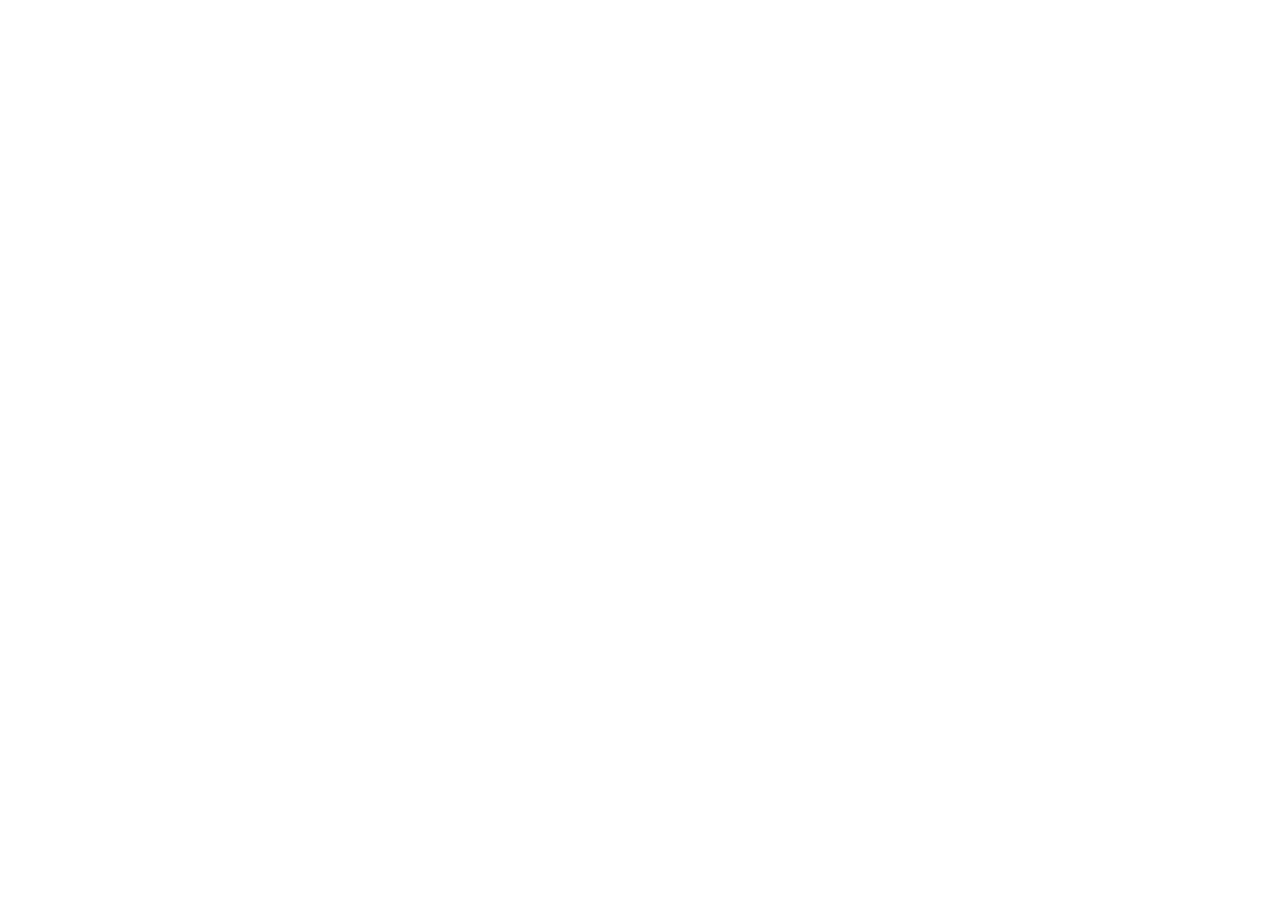
==== admin/index.html @ d82ab0ac "Create index.html" ====
<!DOCTYPE html>
<html>
<head>
  <meta charset="utf-8">
  <meta name="viewport" content="width=device-width, initial-scale=1.0">
  <title>NAIA Admin</title>
</head>
<body>
  <script src="https://unpkg.com/decap-cms@latest/dist/decap-cms.js"></script>
</body>
</html>
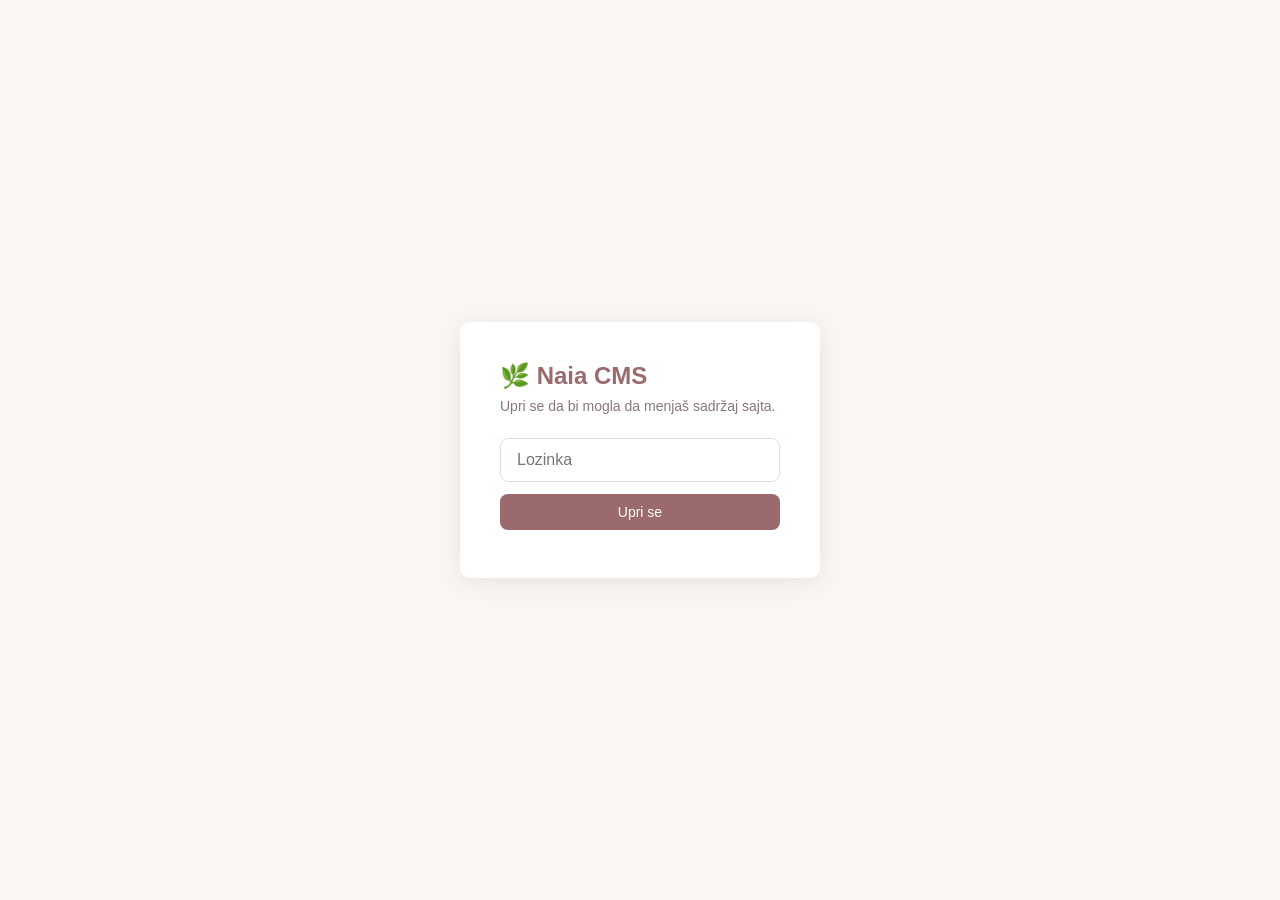
==== commit e2bbd327: "Revamp admin index with new styles and login Updated HTML structure, improved styling, and added log" ====
--- a/admin/index.html
+++ b/admin/index.html
@@ -1,11 +1,179 @@
 <!DOCTYPE html>
-<html>
+<html lang="sr">
 <head>
-  <meta charset="utf-8">
+  <meta charset="UTF-8">
   <meta name="viewport" content="width=device-width, initial-scale=1.0">
-  <title>NAIA Admin</title>
+  <title>Naia CMS</title>
+  <style>
+    * { margin: 0; padding: 0; box-sizing: border-box; }
+    :root { --primary: #9b6a6d; --bg: #faf6f3; --surface: #fff; --text: #4a3838; --text-light: #8a7878; --border: #e8ddd8; --success: #6b9e6b; --danger: #c97070; }
+    body { font-family: -apple-system, BlinkMacSystemFont, 'Segoe UI', Roboto, sans-serif; background: var(--bg); color: var(--text); min-height: 100vh; }
+    #login-screen { display: flex; align-items: center; justify-content: center; min-height: 100vh; }
+    .login-card { background: var(--surface); padding: 40px; border-radius: 10px; box-shadow: 0 4px 24px rgba(0,0,0,0.08); width: 360px; max-width: 90vw; }
+    .login-card h1 { font-size: 24px; margin-bottom: 8px; color: var(--primary); }
+    .login-card p { color: var(--text-light); margin-bottom: 24px; font-size: 14px; }
+    input { width: 100%; padding: 12px 16px; border: 1px solid var(--border); border-radius: 8px; font-size: 16px; outline: none; margin-bottom: 12px; }
+    input:focus { border-color: var(--primary); }
+    .btn { padding: 10px 20px; border: none; border-radius: 8px; font-size: 14px; cursor: pointer; font-weight: 500; }
+    .btn:hover { opacity: 0.88; }
+    .btn-primary { background: var(--primary); color: white; }
+    .btn-secondary { background: var(--surface); color: var(--text); border: 1px solid var(--border); }
+    .btn-danger { background: var(--danger); color: white; }
+    .btn-sm { padding: 6px 14px; font-size: 13px; }
+    .header { background: var(--surface); border-bottom: 1px solid var(--border); padding: 16px 24px; display: flex; align-items: center; justify-content: space-between; }
+    .header h1 { font-size: 20px; color: var(--primary); }
+n    .container { max-width: 800px; margin: 0 auto; padding: 32px 24px; }
+    .page-card { background: var(--surface); border: 1px solid var(--border); border-radius: 10px; padding: 20px 24px; margin-bottom: 12px; display: flex; align-items: center; justify-content: space-between; cursor: pointer; }
+    .page-card:hover { box-shadow: 0 2px 12px rgba(0,0,0,0.06); border-color: var(--primary); }
+    .page-card-name { font-weight: 500; }
+    .page-card-path { font-size: 13px; color: var(--text-light); }
+    .page-badge { font-size: 11px; padding: 3px 10px; border-radius: 20px; }
+    .badge-edited { background: #e8f5e9; color: #2e7d32; }
+    .badge-original { background: #f5f0ed; color: #8a7878; }
+    .editor-header { background: var(--surface); border-bottom: 1px solid var(--border); padding: 12px 24px; display: flex; align-items: center; justify-content: space-between; flex-wrap: wrap; gap: 12px; }
+    .toolbar { background: var(--surface); border-bottom: 1px solid var(--border); padding: 8px 24px; display: flex; gap: 4px; flex-wrap: wrap; }
+    .tool-btn { padding: 6px 12px; border: 1px solid var(--border); border-radius: 6px; background: var(--surface); cursor: pointer; font-size: 14px; }
+    .tool-btn:hover { background: var(--bg); }
+    .editor-frame-wrapper { width: 100%; height: calc(100vh - 160px); overflow: hidden; }
+n    #editor-iframe { width: 100%; height: 100%; border: none; background: white; }
+    .modal-overlay { position: fixed; top: 0; left: 0; right: 0; bottom: 0; background: rgba(0,0,0,0.5); display: none; align-items: center; justify-content: center; z-index: 999; }
+    .modal-overlay.show { display: flex; }
+    .modal { background: var(--surface); border-radius: 10px; padding: 24px; width: 600px; max-width: 90vw; max-height: 80vh; overflow-y: auto; }
+    .image-grid { display: grid; grid-template-columns: repeat(auto-fill, minmax(120px, 1fr)); gap: 12px; margin: 16px 0; }
+    .image-thumb { position: relative; cursor: pointer; border: 2px solid transparent; border-radius: 8px; overflow: hidden; aspect-ratio: 1; }
+    .image-thumb:hover { border-color: var(--primary); }
+    .image-thumb img { width: 100%; height: 100%; object-fit: cover; }
+    .image-thumb .delete-btn { position: absolute; top: 4px; right: 4px; background: rgba(201,112,112,0.9); color: white; border: none; border-radius: 50%; width: 24px; height: 24px; cursor: pointer; font-size: 14px; }
+    .upload-area { border: 2px dashed var(--border); border-radius: 8px; padding: 20px; text-align: center; cursor: pointer; margin-bottom: 16px; }
+n    .upload-area input { display: none; }
+    .toast { position: fixed; bottom: 24px; left: 50%; transform: translateX(-50%); background: var(--text); color: white; padding: 12px 24px; border-radius: 8px; font-size: 14px; z-index: 1000; opacity: 0; transition: opacity 0.3s; pointer-events: none; }
+    .toast.show { opacity: 1; }
+    .toast.error { background: var(--danger); }
+    .toast.success { background: var(--success); }
+    .error-msg { color: var(--danger); font-size: 14px; margin-top: 8px; }
+    .loading { text-align: center; padding: 40px; color: var(--text-light); }
+    .spinner { display: inline-block; width: 20px; height: 20px; border: 2px solid var(--border); border-top-color: var(--primary); border-radius: 50%; animation: spin 0.8s linear infinite; }
+    @keyframes spin { to { transform: rotate(360deg); } }
+  </style>
 </head>
 <body>
-  <script src="https://unpkg.com/decap-cms@latest/dist/decap-cms.js"></script>
-</body>
-</html>
+
+<div id="login-screen">
+  <div class="login-card">
+    <h1>🌿 Naia CMS</h1>
+    <p>Upri se da bi mogla da menjaš sadržaj sajta.</p>
+    <input type="password" id="password-input" placeholder="Lozinka" autocomplete="current-password">
+    <button class="btn btn-primary" style="width:100%" onclick="doLogin()">Upri se</button>
+    <div class="error-msg" id="login-error"></div>
+  </div>
+</div>
+
+<div id="app" style="display:none">
+  <div id="list-view">
+    <div class="header">
+      <h1>🌿 Naia CMS</h1>
+      <div>
+n        <a href="/" target="_blank" class="btn btn-secondary btn-sm">Otvori sajt ↗</a>
+        <button class="btn btn-secondary btn-sm" onclick="doLogout()">Odjava</button>
+      </div>
+    </div>
+    <div class="container">
+n      <div style="font-size:18px;margin-bottom:20px">Izaberi stranicu za uređivanje:</div>
+      <div id="page-list"></div>
+    </div>
+  </div>
+
+  <div id="editor-view">
+    <div class="editor-header">
+      <div id="editor-page-name">—</div>
+      <div>
+        <button class="btn btn-secondary btn-sm" onclick="showImageModal()">📷 Slika</button>
+        <button class="btn btn-danger btn-sm" onclick="resetPage()">↺ Vrati na original</button>
+        <button class="btn btn-secondary btn-sm" onclick="backToList()">← Nazad</button>
+        <button class="btn btn-primary btn-sm" onclick="savePage()" id="save-btn">Sačuvaj ✓</button>
+      </div>
+    </div>
+    <div class="toolbar">
+      <button class="tool-btn" onclick="execCmd('bold')"><b>B</b></button>
+      <button class="tool-btn" onclick="execCmd('italic')"><i>I</i></button>
+      <button class="tool-btn" onclick="execCmd('underline')"><u>U</u></button>
+      <button class="tool-btn" onclick="execCmd('formatBlock','H1')">H1</button>
+      <button class="tool-btn" onclick="execCmd('formatBlock','H2')">H2</button>
+      <button class="tool-btn" onclick="execCmd('formatBlock','H3')">H3</button>
+n      <button class="tool-btn" onclick="execCmd('formatBlock','P')">P</button>
+      <button class="tool-btn" onclick="insertLink()">🔗 Link</button>
+      <button class="tool-btn" onclick="showImageModal()">📷 Slika</button>
+      <button class="tool-btn" onclick="execCmd('insertUnorderedList')">• Lista</button>
+      <button class="tool-btn" onclick="execCmd('insertOrderedList')">1. Lista</button>
+      <button class="tool-btn" onclick="execCmd('justifyLeft')">⬅</button>
+      <button class="tool-btn" onclick="execCmd('justifyCenter')">⬌</button>
+      <button class="tool-btn" onclick="execCmd('justifyRight')">➡</button>
+      <button class="tool-btn" onclick="execCmd('undo')">↶</button>
+      <button class="tool-btn" onclick="execCmd('redo')">↷</button>
+    </div>
+    <div class="editor-frame-wrapper">
+n      <iframe id="editor-iframe"></iframe>
+n    </div>
+n  </div>
+</div>
+
+<div class="modal-overlay" id="image-modal">
+  <div class="modal">
+    <h2>📷 Slike</h2>
+    <div class="upload-area" onclick="document.getElementById('upload-input').click()">
+      <p style="color:var(--text-light);font-size:14px">📁 Klikni da učitaš novu sliku</p>
+n      <input type="file" id="upload-input" accept="image/*" onchange="uploadImage(event)">
+n    </div>
+n    <div id="image-grid" class="image-grid"></div>
+n    <div style="text-align:right;margin-top:16px">
+n      <button class="btn btn-secondary btn-sm" onclick="closeImageModal()">Zatvori</button>
+n    </div>
+n  </div>
+n</div>
+
+<div class="toast" id="toast"></div>
+
+<script>
+  let currentPage = null, currentPageName = null;
+n  const PAGES = [
+n    { path: '/', name: 'Početna' },
+n    { path: '/o-nama/', name: 'O nama' },
+n    { path: '/program/', name: 'Program' },
+n    { path: '/contact/', name: 'Kontakt' },
+n    { path: '/ritualni-vodic-28-dana-povratka-sebi/', name: 'Ritualni vodič' },
+n  ];
+
+  document.addEventListener('DOMContentLoaded', checkAuth);
+  document.getElementById('password-input').addEventListener('keydown', e => { if (e.key === 'Enter') doLogin(); });
+
+  async function checkAuth() {
+n    try {
+n      const res = await fetch('/api/verify', { credentials: 'include' });
+n      const data = await res.json();
+n      if (data.authed) showApp();
+n    } catch {}
+n  }
+
+  async function doLogin() {
+n    const password = document.getElementById('password-input').value;
+n    const errorEl = document.getElementById('login-error');
+n    errorEl.textContent = '';
+n    try {
+n      const res = await fetch('/api/login', {
+n        method: 'POST',\n        headers: { 'Content-Type': 'application/json' },\n        credentials: 'include',\n        body: JSON.stringify({ password }),\n      });
+n      const data = await res.json();\n      if (res.ok) showApp(); else errorEl.textContent = data.error || 'Greška';\n    } catch { errorEl.textContent = 'Greška pri povezivanju'; }\n  }
+
+  function doLogout() {
+n    document.cookie = 'naia_auth=; Path=/; Max-Age=0';\n    location.reload();\n  }
+
+  function showApp() {
+n    document.getElementById('login-screen').style.display = 'none';\n    document.getElementById('app').style.display = 'block';\n    loadPageList();\n  }
+
+  async function loadPageList() {
+n    const listEl = document.getElementById('page-list');\n    listEl.innerHTML = '<div class=\"loading\"><div class=\"spinner\"></div></div>';\n    try {\n      const res = await fetch('/api/pages', { credentials: 'include' });\n      const data = await res.json();\n      listEl.innerHTML = data.pages.map(p => `\n        <div class=\"page-card\" onclick=\"openEditor('${p.path}', '${p.name}')\">\n          <div>\n            <div class=\"page-card-name\">${p.name}</div>\n            <div class=\"page-card-path\">${p.path}</div>\n          </div>\n          <div class=\"page-badge ${p.edited ? 'badge-edited' : 'badge-original'}\">${p.edited ? '✓ Izmenjeno' : 'Original'}</div>\n        </div>\n      `).join('');\n    } catch { listEl.innerHTML = '<div class=\"error-msg\">Greška pri učitavanju stranica.</div>'; }\n  }
+
+  async function openEditor(path, name) {
+n    currentPage = path; currentPageName = name;\n    document.getElementById('list-view').style.display = 'none';\n    document.getElementById('editor-view').style.display = 'block';\n    document.getElementById('editor-page-name').textContent = name;\n    const iframe = document.getElementById('editor-iframe');\n    iframe.src = path;\n    iframe.onload = () => {\n      try {\n        const doc = iframe.contentDocument;\n        doc.body.contentEditable = 'true';\n        doc.body.style.outline = 'none';\n        doc.addEventListener('click', e => { const a = e.target.closest('a'); if (a) e.preventDefault(); });\n        doc.addEventListener('submit', e => e.preventDefault());\n      } catch (e) { console.error(e); }\n    };\n  }
+
+  function backToList() {
+n    document.getElementById('editor-view').style.display = 'none';\n    document.getElementById('list-view').style.display = 'block';\n
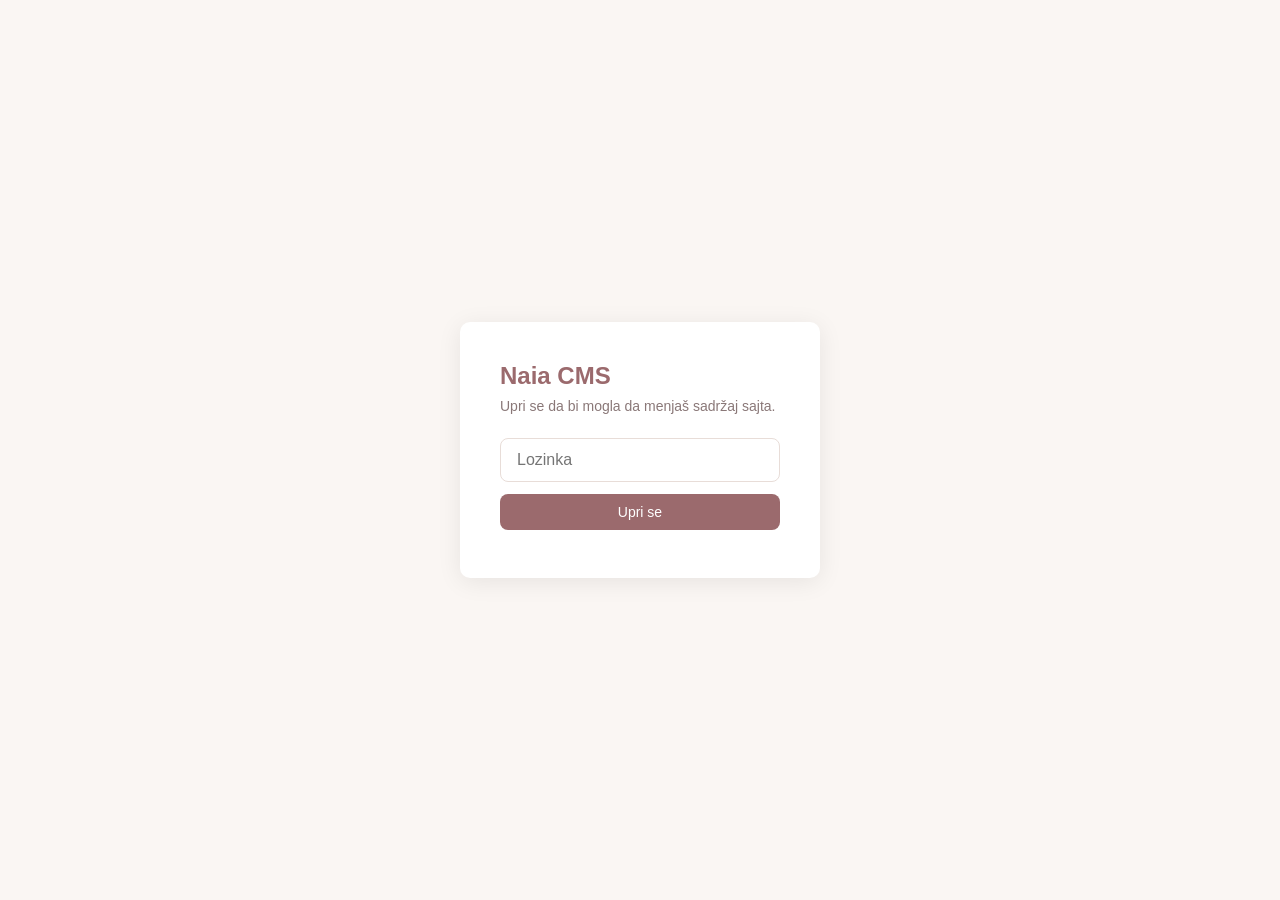
==== commit 0b549b49: "Refactor styles and update HTML structure Refactor CSS styles for consistency and readability. Updat" ====
--- a/admin/index.html
+++ b/admin/index.html
@@ -6,53 +6,215 @@
   <title>Naia CMS</title>
   <style>
     * { margin: 0; padding: 0; box-sizing: border-box; }
-    :root { --primary: #9b6a6d; --bg: #faf6f3; --surface: #fff; --text: #4a3838; --text-light: #8a7878; --border: #e8ddd8; --success: #6b9e6b; --danger: #c97070; }
-    body { font-family: -apple-system, BlinkMacSystemFont, 'Segoe UI', Roboto, sans-serif; background: var(--bg); color: var(--text); min-height: 100vh; }
-    #login-screen { display: flex; align-items: center; justify-content: center; min-height: 100vh; }
-    .login-card { background: var(--surface); padding: 40px; border-radius: 10px; box-shadow: 0 4px 24px rgba(0,0,0,0.08); width: 360px; max-width: 90vw; }
-    .login-card h1 { font-size: 24px; margin-bottom: 8px; color: var(--primary); }
-    .login-card p { color: var(--text-light); margin-bottom: 24px; font-size: 14px; }
-    input { width: 100%; padding: 12px 16px; border: 1px solid var(--border); border-radius: 8px; font-size: 16px; outline: none; margin-bottom: 12px; }
+    :root {
+      --primary: #9b6a6d;
+      --bg: #faf6f3;
+      --surface: #ffffff;
+      --text: #4a3838;
+      --text-light: #8a7878;
+      --border: #e8ddd8;
+      --success: #6b9e6b;
+      --danger: #c97070;
+    }
+    body {
+      font-family: -apple-system, BlinkMacSystemFont, 'Segoe UI', Roboto, sans-serif;
+      background: var(--bg);
+      color: var(--text);
+      min-height: 100vh;
+    }
+    #login-screen {
+      display: flex;
+      align-items: center;
+      justify-content: center;
+      min-height: 100vh;
+    }
+    .login-card {
+      background: var(--surface);
+      padding: 40px;
+      border-radius: 10px;
+      box-shadow: 0 4px 24px rgba(0,0,0,0.08);
+      width: 360px;
+      max-width: 90vw;
+    }
+    .login-card h1 {
+      font-size: 24px;
+      margin-bottom: 8px;
+      color: var(--primary);
+    }
+    .login-card p {
+      color: var(--text-light);
+      margin-bottom: 24px;
+      font-size: 14px;
+    }
+    input {
+      width: 100%;
+      padding: 12px 16px;
+      border: 1px solid var(--border);
+      border-radius: 8px;
+      font-size: 16px;
+      outline: none;
+      margin-bottom: 12px;
+    }
     input:focus { border-color: var(--primary); }
-    .btn { padding: 10px 20px; border: none; border-radius: 8px; font-size: 14px; cursor: pointer; font-weight: 500; }
+    .btn {
+      padding: 10px 20px;
+      border: none;
+      border-radius: 8px;
+      font-size: 14px;
+      cursor: pointer;
+      font-weight: 500;
+    }
     .btn:hover { opacity: 0.88; }
     .btn-primary { background: var(--primary); color: white; }
     .btn-secondary { background: var(--surface); color: var(--text); border: 1px solid var(--border); }
     .btn-danger { background: var(--danger); color: white; }
     .btn-sm { padding: 6px 14px; font-size: 13px; }
-    .header { background: var(--surface); border-bottom: 1px solid var(--border); padding: 16px 24px; display: flex; align-items: center; justify-content: space-between; }
+    .header {
+      background: var(--surface);
+      border-bottom: 1px solid var(--border);
+      padding: 16px 24px;
+      display: flex;
+      align-items: center;
+      justify-content: space-between;
+    }
     .header h1 { font-size: 20px; color: var(--primary); }
-n    .container { max-width: 800px; margin: 0 auto; padding: 32px 24px; }
-    .page-card { background: var(--surface); border: 1px solid var(--border); border-radius: 10px; padding: 20px 24px; margin-bottom: 12px; display: flex; align-items: center; justify-content: space-between; cursor: pointer; }
-    .page-card:hover { box-shadow: 0 2px 12px rgba(0,0,0,0.06); border-color: var(--primary); }
+    .container { max-width: 800px; margin: 0 auto; padding: 32px 24px; }
+    .page-card {
+      background: var(--surface);
+      border: 1px solid var(--border);
+      border-radius: 10px;
+      padding: 20px 24px;
+      margin-bottom: 12px;
+      display: flex;
+      align-items: center;
+      justify-content: space-between;
+      cursor: pointer;
+    }
+    .page-card:hover {
+      box-shadow: 0 2px 12px rgba(0,0,0,0.06);
+      border-color: var(--primary);
+    }
     .page-card-name { font-weight: 500; }
     .page-card-path { font-size: 13px; color: var(--text-light); }
     .page-badge { font-size: 11px; padding: 3px 10px; border-radius: 20px; }
     .badge-edited { background: #e8f5e9; color: #2e7d32; }
     .badge-original { background: #f5f0ed; color: #8a7878; }
-    .editor-header { background: var(--surface); border-bottom: 1px solid var(--border); padding: 12px 24px; display: flex; align-items: center; justify-content: space-between; flex-wrap: wrap; gap: 12px; }
-    .toolbar { background: var(--surface); border-bottom: 1px solid var(--border); padding: 8px 24px; display: flex; gap: 4px; flex-wrap: wrap; }
-    .tool-btn { padding: 6px 12px; border: 1px solid var(--border); border-radius: 6px; background: var(--surface); cursor: pointer; font-size: 14px; }
+    .editor-header {
+      background: var(--surface);
+      border-bottom: 1px solid var(--border);
+      padding: 12px 24px;
+      display: flex;
+      align-items: center;
+      justify-content: space-between;
+      flex-wrap: wrap;
+      gap: 12px;
+    }
+    .toolbar {
+      background: var(--surface);
+      border-bottom: 1px solid var(--border);
+      padding: 8px 24px;
+      display: flex;
+      gap: 4px;
+      flex-wrap: wrap;
+    }
+    .tool-btn {
+      padding: 6px 12px;
+      border: 1px solid var(--border);
+      border-radius: 6px;
+      background: var(--surface);
+      cursor: pointer;
+      font-size: 14px;
+    }
     .tool-btn:hover { background: var(--bg); }
-    .editor-frame-wrapper { width: 100%; height: calc(100vh - 160px); overflow: hidden; }
-n    #editor-iframe { width: 100%; height: 100%; border: none; background: white; }
-    .modal-overlay { position: fixed; top: 0; left: 0; right: 0; bottom: 0; background: rgba(0,0,0,0.5); display: none; align-items: center; justify-content: center; z-index: 999; }
+    .editor-frame-wrapper {
+      width: 100%;
+      height: calc(100vh - 160px);
+      overflow: hidden;
+    }
+    #editor-iframe { width: 100%; height: 100%; border: none; background: white; }
+    .modal-overlay {
+      position: fixed;
+      top: 0; left: 0; right: 0; bottom: 0;
+      background: rgba(0,0,0,0.5);
+      display: none;
+      align-items: center;
+      justify-content: center;
+      z-index: 999;
+    }
     .modal-overlay.show { display: flex; }
-    .modal { background: var(--surface); border-radius: 10px; padding: 24px; width: 600px; max-width: 90vw; max-height: 80vh; overflow-y: auto; }
-    .image-grid { display: grid; grid-template-columns: repeat(auto-fill, minmax(120px, 1fr)); gap: 12px; margin: 16px 0; }
-    .image-thumb { position: relative; cursor: pointer; border: 2px solid transparent; border-radius: 8px; overflow: hidden; aspect-ratio: 1; }
+    .modal {
+      background: var(--surface);
+      border-radius: 10px;
+      padding: 24px;
+      width: 600px;
+      max-width: 90vw;
+      max-height: 80vh;
+      overflow-y: auto;
+    }
+    .image-grid {
+      display: grid;
+      grid-template-columns: repeat(auto-fill, minmax(120px, 1fr));
+      gap: 12px;
+      margin: 16px 0;
+    }
+    .image-thumb {
+      position: relative;
+      cursor: pointer;
+      border: 2px solid transparent;
+      border-radius: 8px;
+      overflow: hidden;
+      aspect-ratio: 1;
+    }
     .image-thumb:hover { border-color: var(--primary); }
     .image-thumb img { width: 100%; height: 100%; object-fit: cover; }
-    .image-thumb .delete-btn { position: absolute; top: 4px; right: 4px; background: rgba(201,112,112,0.9); color: white; border: none; border-radius: 50%; width: 24px; height: 24px; cursor: pointer; font-size: 14px; }
-    .upload-area { border: 2px dashed var(--border); border-radius: 8px; padding: 20px; text-align: center; cursor: pointer; margin-bottom: 16px; }
-n    .upload-area input { display: none; }
-    .toast { position: fixed; bottom: 24px; left: 50%; transform: translateX(-50%); background: var(--text); color: white; padding: 12px 24px; border-radius: 8px; font-size: 14px; z-index: 1000; opacity: 0; transition: opacity 0.3s; pointer-events: none; }
+    .image-thumb .delete-btn {
+      position: absolute;
+      top: 4px; right: 4px;
+      background: rgba(201,112,112,0.9);
+      color: white;
+      border: none;
+      border-radius: 50%;
+      width: 24px; height: 24px;
+      cursor: pointer;
+      font-size: 14px;
+    }
+    .upload-area {
+      border: 2px dashed var(--border);
+      border-radius: 8px;
+      padding: 20px;
+      text-align: center;
+      cursor: pointer;
+      margin-bottom: 16px;
+    }
+    .upload-area input { display: none; }
+    .toast {
+      position: fixed;
+      bottom: 24px;
+      left: 50%;
+      transform: translateX(-50%);
+      background: var(--text);
+      color: white;
+      padding: 12px 24px;
+      border-radius: 8px;
+      font-size: 14px;
+      z-index: 1000;
+      opacity: 0;
+      transition: opacity 0.3s;
+      pointer-events: none;
+    }
     .toast.show { opacity: 1; }
     .toast.error { background: var(--danger); }
     .toast.success { background: var(--success); }
     .error-msg { color: var(--danger); font-size: 14px; margin-top: 8px; }
     .loading { text-align: center; padding: 40px; color: var(--text-light); }
-    .spinner { display: inline-block; width: 20px; height: 20px; border: 2px solid var(--border); border-top-color: var(--primary); border-radius: 50%; animation: spin 0.8s linear infinite; }
+    .spinner {
+      display: inline-block;
+      width: 20px; height: 20px;
+      border: 2px solid var(--border);
+      border-top-color: var(--primary);
+      border-radius: 50%;
+      animation: spin 0.8s linear infinite;
+    }
     @keyframes spin { to { transform: rotate(360deg); } }
   </style>
 </head>
@@ -60,7 +222,7 @@
 
 <div id="login-screen">
   <div class="login-card">
-    <h1>🌿 Naia CMS</h1>
+    <h1>Naia CMS</h1>
     <p>Upri se da bi mogla da menjaš sadržaj sajta.</p>
     <input type="password" id="password-input" placeholder="Lozinka" autocomplete="current-password">
     <button class="btn btn-primary" style="width:100%" onclick="doLogin()">Upri se</button>
@@ -71,26 +233,26 @@
 <div id="app" style="display:none">
   <div id="list-view">
     <div class="header">
-      <h1>🌿 Naia CMS</h1>
+      <h1>Naia CMS</h1>
       <div>
-n        <a href="/" target="_blank" class="btn btn-secondary btn-sm">Otvori sajt ↗</a>
+        <a href="/" target="_blank" class="btn btn-secondary btn-sm">Otvori sajt</a>
         <button class="btn btn-secondary btn-sm" onclick="doLogout()">Odjava</button>
       </div>
     </div>
     <div class="container">
-n      <div style="font-size:18px;margin-bottom:20px">Izaberi stranicu za uređivanje:</div>
+      <div style="font-size:18px;margin-bottom:20px">Izaberi stranicu za uređivanje:</div>
       <div id="page-list"></div>
     </div>
   </div>
 
-  <div id="editor-view">
+  <div id="editor-view" style="display:none">
     <div class="editor-header">
-      <div id="editor-page-name">—</div>
+      <div id="editor-page-name">-</div>
       <div>
-        <button class="btn btn-secondary btn-sm" onclick="showImageModal()">📷 Slika</button>
-        <button class="btn btn-danger btn-sm" onclick="resetPage()">↺ Vrati na original</button>
-        <button class="btn btn-secondary btn-sm" onclick="backToList()">← Nazad</button>
-        <button class="btn btn-primary btn-sm" onclick="savePage()" id="save-btn">Sačuvaj ✓</button>
+        <button class="btn btn-secondary btn-sm" onclick="showImageModal()">Slika</button>
+        <button class="btn btn-danger btn-sm" onclick="resetPage()">Vrati na original</button>
+        <button class="btn btn-secondary btn-sm" onclick="backToList()">Nazad</button>
+        <button class="btn btn-primary btn-sm" onclick="savePage()" id="save-btn">Sacuvaj</button>
       </div>
     </div>
     <div class="toolbar">
@@ -100,80 +262,196 @@
       <button class="tool-btn" onclick="execCmd('formatBlock','H1')">H1</button>
       <button class="tool-btn" onclick="execCmd('formatBlock','H2')">H2</button>
       <button class="tool-btn" onclick="execCmd('formatBlock','H3')">H3</button>
-n      <button class="tool-btn" onclick="execCmd('formatBlock','P')">P</button>
-      <button class="tool-btn" onclick="insertLink()">🔗 Link</button>
-      <button class="tool-btn" onclick="showImageModal()">📷 Slika</button>
-      <button class="tool-btn" onclick="execCmd('insertUnorderedList')">• Lista</button>
+      <button class="tool-btn" onclick="execCmd('formatBlock','P')">P</button>
+      <button class="tool-btn" onclick="insertLink()">Link</button>
+      <button class="tool-btn" onclick="showImageModal()">Slika</button>
+      <button class="tool-btn" onclick="execCmd('insertUnorderedList')">Lista</button>
       <button class="tool-btn" onclick="execCmd('insertOrderedList')">1. Lista</button>
-      <button class="tool-btn" onclick="execCmd('justifyLeft')">⬅</button>
-      <button class="tool-btn" onclick="execCmd('justifyCenter')">⬌</button>
-      <button class="tool-btn" onclick="execCmd('justifyRight')">➡</button>
-      <button class="tool-btn" onclick="execCmd('undo')">↶</button>
-      <button class="tool-btn" onclick="execCmd('redo')">↷</button>
+      <button class="tool-btn" onclick="execCmd('justifyLeft')">&lt;</button>
+      <button class="tool-btn" onclick="execCmd('justifyCenter')">-</button>
+      <button class="tool-btn" onclick="execCmd('justifyRight')">&gt;</button>
+      <button class="tool-btn" onclick="execCmd('undo')">Undo</button>
+      <button class="tool-btn" onclick="execCmd('redo')">Redo</button>
     </div>
     <div class="editor-frame-wrapper">
-n      <iframe id="editor-iframe"></iframe>
-n    </div>
-n  </div>
+      <iframe id="editor-iframe"></iframe>
+    </div>
+  </div>
 </div>
 
 <div class="modal-overlay" id="image-modal">
   <div class="modal">
-    <h2>📷 Slike</h2>
+    <h2>Slike</h2>
     <div class="upload-area" onclick="document.getElementById('upload-input').click()">
-      <p style="color:var(--text-light);font-size:14px">📁 Klikni da učitaš novu sliku</p>
-n      <input type="file" id="upload-input" accept="image/*" onchange="uploadImage(event)">
-n    </div>
-n    <div id="image-grid" class="image-grid"></div>
-n    <div style="text-align:right;margin-top:16px">
-n      <button class="btn btn-secondary btn-sm" onclick="closeImageModal()">Zatvori</button>
-n    </div>
-n  </div>
-n</div>
+      <p style="color:var(--text-light);font-size:14px">Klikni da ucitas novu sliku</p>
+      <input type="file" id="upload-input" accept="image/*" onchange="uploadImage(event)">
+    </div>
+    <div id="image-grid" class="image-grid"></div>
+    <div style="text-align:right;margin-top:16px">
+      <button class="btn btn-secondary btn-sm" onclick="closeImageModal()">Zatvori</button>
+    </div>
+  </div>
+</div>
 
 <div class="toast" id="toast"></div>
 
 <script>
-  let currentPage = null, currentPageName = null;
-n  const PAGES = [
-n    { path: '/', name: 'Početna' },
-n    { path: '/o-nama/', name: 'O nama' },
-n    { path: '/program/', name: 'Program' },
-n    { path: '/contact/', name: 'Kontakt' },
-n    { path: '/ritualni-vodic-28-dana-povratka-sebi/', name: 'Ritualni vodič' },
-n  ];
+  let currentPage = null;
+  let currentPageName = null;
 
   document.addEventListener('DOMContentLoaded', checkAuth);
-  document.getElementById('password-input').addEventListener('keydown', e => { if (e.key === 'Enter') doLogin(); });
+  document.getElementById('password-input').addEventListener('keydown', function(e) {
+    if (e.key === 'Enter') doLogin();
+  });
 
   async function checkAuth() {
+    try {
+      const res = await fetch('/api/verify', { credentials: 'include' });
+      const data = await res.json();
+      if (data.authed) showApp();
+    } catch (e) {}
+  }
+
+  async function doLogin() {
+    const password = document.getElementById('password-input').value;
+    const errorEl = document.getElementById('login-error');
+    errorEl.textContent = '';
+    try {
+      const res = await fetch('/api/login', {
+        method: 'POST',
+        headers: { 'Content-Type': 'application/json' },
+        credentials: 'include',
+        body: JSON.stringify({ password: password }),
+      });
+      const data = await res.json();
+      if (res.ok) {
+        showApp();
+      } else {
+        errorEl.textContent = data.error || 'Greska';
+      }
+    } catch (e) {
+      errorEl.textContent = 'Greska pri povezivanju';
+    }
+  }
+
+  function doLogout() {
+    document.cookie = 'naia_auth=; Path=/; Max-Age=0';
+    location.reload();
+  }
+
+  function showApp() {
+    document.getElementById('login-screen').style.display = 'none';
+    document.getElementById('app').style.display = 'block';
+    loadPageList();
+  }
+
+  async function loadPageList() {
+    const listEl = document.getElementById('page-list');
+    listEl.innerHTML = '<div class="loading"><div class="spinner"></div></div>';
+    try {
+      const res = await fetch('/api/pages', { credentials: 'include' });
+      const data = await res.json();
+      listEl.innerHTML = data.pages.map(function(p) {
+        return '<div class="page-card" onclick=\"openEditor(\\'' + p.path + '\\', \\'' + p.name + '\\')\">' +
+          '<div><div class=\"page-card-name\">' + p.name + '</div>' +
+          '<div class=\"page-card-path\">' + p.path + '</div></div>' +
+          '<div class=\"page-badge ' + (p.edited ? 'badge-edited' : 'badge-original') + '\">' +
+          (p.edited ? 'Izmenjeno' : 'Original') + '</div></div>';
+      }).join('');
+n    } catch (e) {
+n      listEl.innerHTML = '<div class=\"error-msg\">Greska pri ucitavanju stranica.</div>';
+n    }
+n  }
+
+  async function openEditor(path, name) {
+n    currentPage = path;
+n    currentPageName = name;
+n    document.getElementById('list-view').style.display = 'none';
+n    document.getElementById('editor-view').style.display = 'block';
+n    document.getElementById('editor-page-name').textContent = name;
+n    const iframe = document.getElementById('editor-iframe');
+n    iframe.src = path;
+n    iframe.onload = function() {
+n      try {
+n        const doc = iframe.contentDocument;
+n        doc.body.contentEditable = 'true';
+n        doc.body.style.outline = 'none';
+n        doc.addEventListener('click', function(e) {
+n          const a = e.target.closest('a');
+n          if (a) e.preventDefault();
+n        });
+n        doc.addEventListener('submit', function(e) { e.preventDefault(); });
+n      } catch (e) { console.error(e); }
+n    };
+n  }
+
+  function backToList() {
+n    document.getElementById('editor-view').style.display = 'none';
+n    document.getElementById('list-view').style.display = 'block';
+n    document.getElementById('editor-iframe').src = '';
+n    loadPageList();
+n  }
+
+  function execCmd(cmd, value) {
+n    const iframe = document.getElementById('editor-iframe');
 n    try {
-n      const res = await fetch('/api/verify', { credentials: 'include' });
+n      iframe.contentDocument.body.focus();
+n      iframe.contentDocument.execCommand(cmd, false, value || null);
+n    } catch (e) {}
+n  }
+
+  function insertLink() {
+n    const url = prompt('Unesi URL linka:');
+n    if (url) execCmd('createLink', url);
+n  }
+
+  async function savePage() {
+n    const btn = document.getElementById('save-btn');
+n    const iframe = document.getElementById('editor-iframe');
+n    btn.disabled = true;
+n    btn.textContent = 'Cuvanje...';
+n    try {
+n      const html = iframe.contentDocument.documentElement.outerHTML;
+n      const res = await fetch('/api/page', {
+n        method: 'PUT',\n        headers: { 'Content-Type': 'application/json' },\n        credentials: 'include',\n        body: JSON.stringify({ path: currentPage, html: html }),
+n      });
 n      const data = await res.json();
-n      if (data.authed) showApp();
-n    } catch {}
-n  }
-
-  async function doLogin() {
-n    const password = document.getElementById('password-input').value;
-n    const errorEl = document.getElementById('login-error');
-n    errorEl.textContent = '';
-n    try {
-n      const res = await fetch('/api/login', {
-n        method: 'POST',\n        headers: { 'Content-Type': 'application/json' },\n        credentials: 'include',\n        body: JSON.stringify({ password }),\n      });
-n      const data = await res.json();\n      if (res.ok) showApp(); else errorEl.textContent = data.error || 'Greška';\n    } catch { errorEl.textContent = 'Greška pri povezivanju'; }\n  }
-
-  function doLogout() {
-n    document.cookie = 'naia_auth=; Path=/; Max-Age=0';\n    location.reload();\n  }
-
-  function showApp() {
-n    document.getElementById('login-screen').style.display = 'none';\n    document.getElementById('app').style.display = 'block';\n    loadPageList();\n  }
-
-  async function loadPageList() {
-n    const listEl = document.getElementById('page-list');\n    listEl.innerHTML = '<div class=\"loading\"><div class=\"spinner\"></div></div>';\n    try {\n      const res = await fetch('/api/pages', { credentials: 'include' });\n      const data = await res.json();\n      listEl.innerHTML = data.pages.map(p => `\n        <div class=\"page-card\" onclick=\"openEditor('${p.path}', '${p.name}')\">\n          <div>\n            <div class=\"page-card-name\">${p.name}</div>\n            <div class=\"page-card-path\">${p.path}</div>\n          </div>\n          <div class=\"page-badge ${p.edited ? 'badge-edited' : 'badge-original'}\">${p.edited ? '✓ Izmenjeno' : 'Original'}</div>\n        </div>\n      `).join('');\n    } catch { listEl.innerHTML = '<div class=\"error-msg\">Greška pri učitavanju stranica.</div>'; }\n  }
-
-  async function openEditor(path, name) {
-n    currentPage = path; currentPageName = name;\n    document.getElementById('list-view').style.display = 'none';\n    document.getElementById('editor-view').style.display = 'block';\n    document.getElementById('editor-page-name').textContent = name;\n    const iframe = document.getElementById('editor-iframe');\n    iframe.src = path;\n    iframe.onload = () => {\n      try {\n        const doc = iframe.contentDocument;\n        doc.body.contentEditable = 'true';\n        doc.body.style.outline = 'none';\n        doc.addEventListener('click', e => { const a = e.target.closest('a'); if (a) e.preventDefault(); });\n        doc.addEventListener('submit', e => e.preventDefault());\n      } catch (e) { console.error(e); }\n    };\n  }
-
-  function backToList() {
-n    document.getElementById('editor-view').style.display = 'none';\n    document.getElementById('list-view').style.display = 'block';\n
+n      if (res.ok) {
+n        showToast('Sacuvano!', 'success');
+n      } else {
+n        showToast(data.error || 'Greska pri cuvanju', 'error');
+n      }
+n    } catch (e) {
+n      showToast('Greska pri cuvanju', 'error');
+n    }
+n    btn.disabled = false;
+n    btn.textContent = 'Sacuvaj';\n  }
+
+  async function resetPage() {
+n    if (!confirm('Sigurno zelis da vratis na original?')) return;\n    try {\n      await fetch('/api/page?path=' + encodeURIComponent(currentPage), {\n        method: 'DELETE',\n        credentials: 'include',\n      });\n      showToast('Vraceno na original', 'success');\n      backToList();\n    } catch (e) {\n      showToast('Greska', 'error');\n    }\n  }
+
+  function showImageModal() {
+n    document.getElementById('image-modal').classList.add('show');\n    loadImages();\n  }
+
+  function closeImageModal() {
+n    document.getElementById('image-modal').classList.remove('show');\n  }
+
+  async function loadImages() {
+n    const grid = document.getElementById('image-grid');\n    grid.innerHTML = '<div class=\"loading\"><div class=\"spinner\"></div></div>';\n    try {\n      const res = await fetch('/api/images', { credentials: 'include' });\n      const data = await res.json();\n      if (data.images.length === 0) {\n        grid.innerHTML = '<p style=\"color:var(--text-light);font-size:14px;text-align:center\">Nema ucitanih slika.</p>';\n        return;\n      }\n      grid.innerHTML = data.images.map(function(img) {\n        return '<div class=\"image-thumb\">' +\n          '<img src=\"' + img.url + '\" loading=\"lazy\" onclick=\"insertImage(\\'' + img.url + '\\')\">' +\n          '<button class=\"delete-btn\" onclick=\"deleteImage(\\'' + img.key + '\\', event)\">x</button></div>';\n      }).join('');\n    } catch (e) {\n      grid.innerHTML = '<p style=\"color:var(--danger)\">Greska pri ucitavanju slika.</p>';\n    }\n  }
+
+  async function uploadImage(event) {
+n    const file = event.target.files[0];\n    if (!file) return;\n    const grid = document.getElementById('image-grid');\n    grid.innerHTML = '<div class=\"loading\"><div class=\"spinner\"></div></div>';\n    const formData = new FormData();\n    formData.append('file', file);\n    try {\n      const res = await fetch('/api/upload', {\n        method: 'POST',\n        credentials: 'include',\n        body: formData,\n      });\n      const data = await res.json();\n      if (res.ok) {\n        showToast('Slika ucitana', 'success');\n        loadImages();\n      } else {\n        showToast(data.error || 'Greska', 'error');\n        loadImages();\n      }\n    } catch (e) {\n      showToast('Greska pri ucitavanju', 'error');\n      loadImages();\n    }\n  }
+
+  function insertImage(url) {
+n    execCmd('insertImage', url);\n    closeImageModal();\n    showToast('Slika ubacena', 'success');\n  }
+
+  async function deleteImage(key, event) {
+n    event.stopPropagation();\n    if (!confirm('Obrisati sliku?')) return;\n    try {\n      await fetch('/api/delete-image', {\n        method: 'POST',\n        headers: { 'Content-Type': 'application/json' },\n        credentials: 'include',\n        body: JSON.stringify({ key: key }),\n      });\n      loadImages();\n      showToast('Slika obrisana', 'success');\n    } catch (e) {\n      showToast('Greska', 'error');\n    }\n  }
+
+  let toastTimer;
+  function showToast(msg, type) {
+n    const toast = document.getElementById('toast');\n    toast.textContent = msg;\n    toast.className = 'toast show ' + (type || '');\n    clearTimeout(toastTimer);\n    toastTimer = setTimeout(function() { toast.classList.remove('show'); }, 3000);\n  }
+</script>
+
+</body>
+</html>
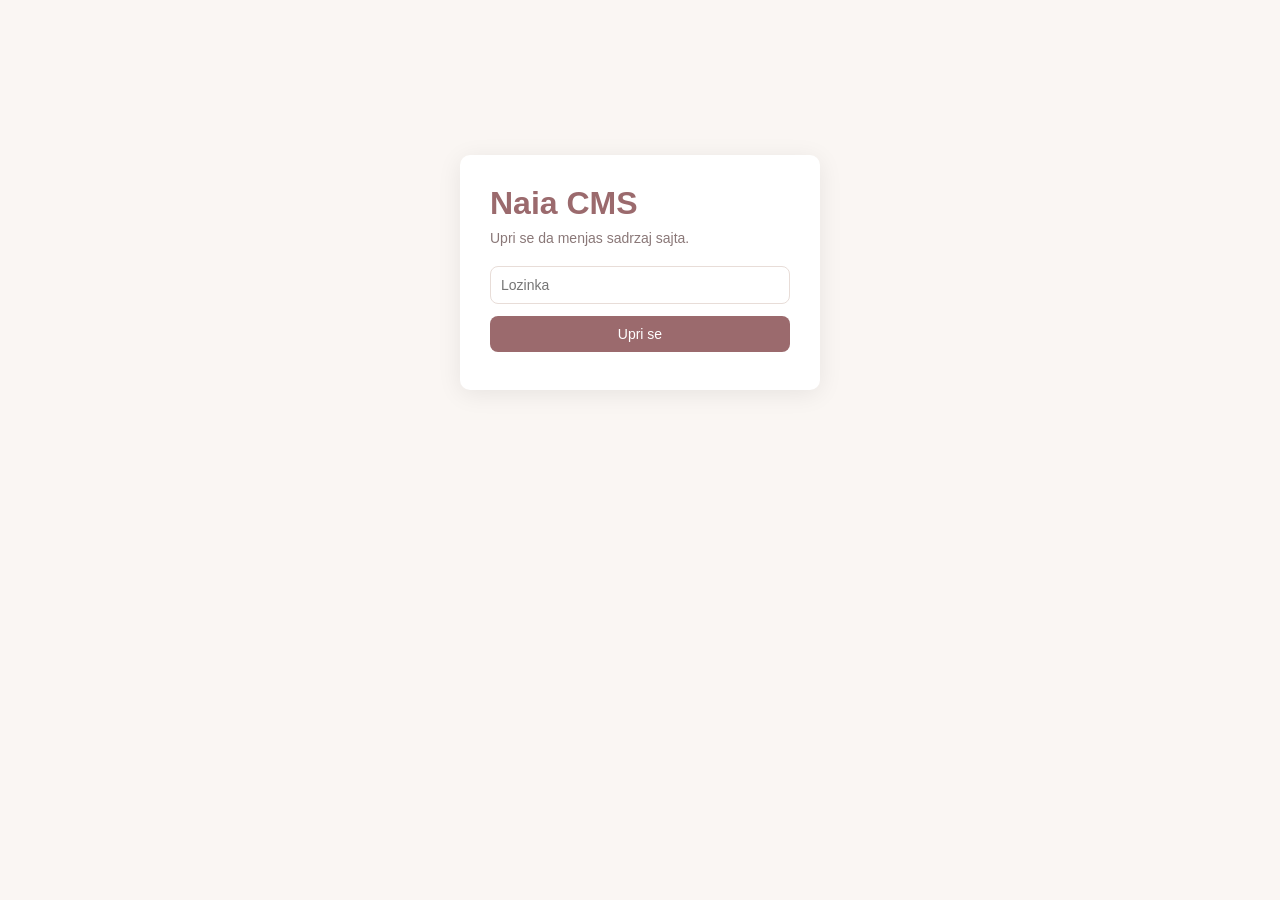
==== commit 4258627d: "Refactor HTML structure and styles for admin page" ====
--- a/admin/index.html
+++ b/admin/index.html
@@ -1,457 +1,122 @@
 <!DOCTYPE html>
 <html lang="sr">
 <head>
-  <meta charset="UTF-8">
-  <meta name="viewport" content="width=device-width, initial-scale=1.0">
-  <title>Naia CMS</title>
-  <style>
-    * { margin: 0; padding: 0; box-sizing: border-box; }
-    :root {
-      --primary: #9b6a6d;
-      --bg: #faf6f3;
-      --surface: #ffffff;
-      --text: #4a3838;
-      --text-light: #8a7878;
-      --border: #e8ddd8;
-      --success: #6b9e6b;
-      --danger: #c97070;
-    }
-    body {
-      font-family: -apple-system, BlinkMacSystemFont, 'Segoe UI', Roboto, sans-serif;
-      background: var(--bg);
-      color: var(--text);
-      min-height: 100vh;
-    }
-    #login-screen {
-      display: flex;
-      align-items: center;
-      justify-content: center;
-      min-height: 100vh;
-    }
-    .login-card {
-      background: var(--surface);
-      padding: 40px;
-      border-radius: 10px;
-      box-shadow: 0 4px 24px rgba(0,0,0,0.08);
-      width: 360px;
-      max-width: 90vw;
-    }
-    .login-card h1 {
-      font-size: 24px;
-      margin-bottom: 8px;
-      color: var(--primary);
-    }
-    .login-card p {
-      color: var(--text-light);
-      margin-bottom: 24px;
-      font-size: 14px;
-    }
-    input {
-      width: 100%;
-      padding: 12px 16px;
-      border: 1px solid var(--border);
-      border-radius: 8px;
-      font-size: 16px;
-      outline: none;
-      margin-bottom: 12px;
-    }
-    input:focus { border-color: var(--primary); }
-    .btn {
-      padding: 10px 20px;
-      border: none;
-      border-radius: 8px;
-      font-size: 14px;
-      cursor: pointer;
-      font-weight: 500;
-    }
-    .btn:hover { opacity: 0.88; }
-    .btn-primary { background: var(--primary); color: white; }
-    .btn-secondary { background: var(--surface); color: var(--text); border: 1px solid var(--border); }
-    .btn-danger { background: var(--danger); color: white; }
-    .btn-sm { padding: 6px 14px; font-size: 13px; }
-    .header {
-      background: var(--surface);
-      border-bottom: 1px solid var(--border);
-      padding: 16px 24px;
-      display: flex;
-      align-items: center;
-      justify-content: space-between;
-    }
-    .header h1 { font-size: 20px; color: var(--primary); }
-    .container { max-width: 800px; margin: 0 auto; padding: 32px 24px; }
-    .page-card {
-      background: var(--surface);
-      border: 1px solid var(--border);
-      border-radius: 10px;
-      padding: 20px 24px;
-      margin-bottom: 12px;
-      display: flex;
-      align-items: center;
-      justify-content: space-between;
-      cursor: pointer;
-    }
-    .page-card:hover {
-      box-shadow: 0 2px 12px rgba(0,0,0,0.06);
-      border-color: var(--primary);
-    }
-    .page-card-name { font-weight: 500; }
-    .page-card-path { font-size: 13px; color: var(--text-light); }
-    .page-badge { font-size: 11px; padding: 3px 10px; border-radius: 20px; }
-    .badge-edited { background: #e8f5e9; color: #2e7d32; }
-    .badge-original { background: #f5f0ed; color: #8a7878; }
-    .editor-header {
-      background: var(--surface);
-      border-bottom: 1px solid var(--border);
-      padding: 12px 24px;
-      display: flex;
-      align-items: center;
-      justify-content: space-between;
-      flex-wrap: wrap;
-      gap: 12px;
-    }
-    .toolbar {
-      background: var(--surface);
-      border-bottom: 1px solid var(--border);
-      padding: 8px 24px;
-      display: flex;
-      gap: 4px;
-      flex-wrap: wrap;
-    }
-    .tool-btn {
-      padding: 6px 12px;
-      border: 1px solid var(--border);
-      border-radius: 6px;
-      background: var(--surface);
-      cursor: pointer;
-      font-size: 14px;
-    }
-    .tool-btn:hover { background: var(--bg); }
-    .editor-frame-wrapper {
-      width: 100%;
-      height: calc(100vh - 160px);
-      overflow: hidden;
-    }
-    #editor-iframe { width: 100%; height: 100%; border: none; background: white; }
-    .modal-overlay {
-      position: fixed;
-      top: 0; left: 0; right: 0; bottom: 0;
-      background: rgba(0,0,0,0.5);
-      display: none;
-      align-items: center;
-      justify-content: center;
-      z-index: 999;
-    }
-    .modal-overlay.show { display: flex; }
-    .modal {
-      background: var(--surface);
-      border-radius: 10px;
-      padding: 24px;
-      width: 600px;
-      max-width: 90vw;
-      max-height: 80vh;
-      overflow-y: auto;
-    }
-    .image-grid {
-      display: grid;
-      grid-template-columns: repeat(auto-fill, minmax(120px, 1fr));
-      gap: 12px;
-      margin: 16px 0;
-    }
-    .image-thumb {
-      position: relative;
-      cursor: pointer;
-      border: 2px solid transparent;
-      border-radius: 8px;
-      overflow: hidden;
-      aspect-ratio: 1;
-    }
-    .image-thumb:hover { border-color: var(--primary); }
-    .image-thumb img { width: 100%; height: 100%; object-fit: cover; }
-    .image-thumb .delete-btn {
-      position: absolute;
-      top: 4px; right: 4px;
-      background: rgba(201,112,112,0.9);
-      color: white;
-      border: none;
-      border-radius: 50%;
-      width: 24px; height: 24px;
-      cursor: pointer;
-      font-size: 14px;
-    }
-    .upload-area {
-      border: 2px dashed var(--border);
-      border-radius: 8px;
-      padding: 20px;
-      text-align: center;
-      cursor: pointer;
-      margin-bottom: 16px;
-    }
-    .upload-area input { display: none; }
-    .toast {
-      position: fixed;
-      bottom: 24px;
-      left: 50%;
-      transform: translateX(-50%);
-      background: var(--text);
-      color: white;
-      padding: 12px 24px;
-      border-radius: 8px;
-      font-size: 14px;
-      z-index: 1000;
-      opacity: 0;
-      transition: opacity 0.3s;
-      pointer-events: none;
-    }
-    .toast.show { opacity: 1; }
-    .toast.error { background: var(--danger); }
-    .toast.success { background: var(--success); }
-    .error-msg { color: var(--danger); font-size: 14px; margin-top: 8px; }
-    .loading { text-align: center; padding: 40px; color: var(--text-light); }
-    .spinner {
-      display: inline-block;
-      width: 20px; height: 20px;
-      border: 2px solid var(--border);
-      border-top-color: var(--primary);
-      border-radius: 50%;
-      animation: spin 0.8s linear infinite;
-    }
-    @keyframes spin { to { transform: rotate(360deg); } }
-  </style>
+<meta charset="UTF-8">
+<meta name="viewport" content="width=device-width,initial-scale=1">
+<title>Naia CMS</title>
+<style>
+*{margin:0;padding:0;box-sizing:border-box}
+body{font-family:sans-serif;background:#faf6f3;color:#4a3838;padding:20px}
+.c{background:#fff;padding:30px;border-radius:10px;box-shadow:0 4px 24px rgba(0,0,0,.08);max-width:900px;margin:0 auto}
+input,button{font-family:inherit;font-size:14px;padding:10px;border:1px solid #e8ddd8;border-radius:8px}
+button{cursor:pointer;background:#9b6a6d;color:#fff;border:none;padding:10px 20px}
+button:hover{opacity:.85}
+.b2{background:#fff;color:#4a3838;border:1px solid #e8ddd8}
+.b3{background:#c97070}
+.pi{background:#fff;padding:16px;border-radius:8px;margin-bottom:8px;cursor:pointer;border:1px solid #e8ddd8;display:flex;justify-content:space-between;align-items:center}
+.pi:hover{border-color:#9b6a6d}
+.bg{font-size:11px;padding:2px 8px;border-radius:20px}
+.be{background:#e8f5e9;color:#2e7d32}
+.bo{background:#f5f0ed;color:#8a7878}
+.tb{margin:10px 0;display:flex;gap:4px;flex-wrap:wrap}
+.tb button{padding:6px 12px;font-size:13px}
+#ed{background:#fff;min-height:500px;padding:20px;border:1px solid #e8ddd8;border-radius:8px;outline:none}
+#ed:focus{border-color:#9b6a6d}
+.ig{display:grid;grid-template-columns:repeat(auto-fill,minmax(100px,1fr));gap:8px;margin:10px 0}
+.it{cursor:pointer;border:2px solid transparent;border-radius:6px;overflow:hidden;aspect-ratio:1}
+.it:hover{border-color:#9b6a6d}
+.it img{width:100%;height:100%;object-fit:cover}
+.md{position:fixed;top:0;left:0;right:0;bottom:0;background:rgba(0,0,0,.5);display:none;align-items:center;justify-content:center;z-index:999}
+.md.show{display:flex}
+.mb{background:#fff;border-radius:10px;padding:20px;width:600px;max-width:90vw;max-height:80vh;overflow-y:auto}
+.ul{border:2px dashed #e8ddd8;border-radius:8px;padding:16px;text-align:center;cursor:pointer;margin-bottom:12px}
+.ul input{display:none}
+.ts{position:fixed;bottom:20px;left:50%;transform:translateX(-50%);background:#4a3838;color:#fff;padding:10px 20px;border-radius:8px;font-size:14px;z-index:1000;opacity:0;transition:opacity .3s;pointer-events:none}
+.ts.show{opacity:1}
+</style>
 </head>
 <body>
-
-<div id="login-screen">
-  <div class="login-card">
-    <h1>Naia CMS</h1>
-    <p>Upri se da bi mogla da menjaš sadržaj sajta.</p>
-    <input type="password" id="password-input" placeholder="Lozinka" autocomplete="current-password">
-    <button class="btn btn-primary" style="width:100%" onclick="doLogin()">Upri se</button>
-    <div class="error-msg" id="login-error"></div>
-  </div>
+<div id="login" class="c" style="max-width:360px;margin-top:15vh">
+<h1 style="color:#9b6a6d;margin-bottom:8px">Naia CMS</h1>
+<p style="color:#8a7878;margin-bottom:20px;font-size:14px">Upri se da menjas sadrzaj sajta.</p>
+<input type="password" id="pw" placeholder="Lozinka" style="width:100%;margin-bottom:12px">
+<button style="width:100%" onclick="login()">Upri se</button>
+<div id="le" style="color:#c97070;font-size:14px;margin-top:8px"></div>
 </div>
-
 <div id="app" style="display:none">
-  <div id="list-view">
-    <div class="header">
-      <h1>Naia CMS</h1>
-      <div>
-        <a href="/" target="_blank" class="btn btn-secondary btn-sm">Otvori sajt</a>
-        <button class="btn btn-secondary btn-sm" onclick="doLogout()">Odjava</button>
-      </div>
-    </div>
-    <div class="container">
-      <div style="font-size:18px;margin-bottom:20px">Izaberi stranicu za uređivanje:</div>
-      <div id="page-list"></div>
-    </div>
-  </div>
-
-  <div id="editor-view" style="display:none">
-    <div class="editor-header">
-      <div id="editor-page-name">-</div>
-      <div>
-        <button class="btn btn-secondary btn-sm" onclick="showImageModal()">Slika</button>
-        <button class="btn btn-danger btn-sm" onclick="resetPage()">Vrati na original</button>
-        <button class="btn btn-secondary btn-sm" onclick="backToList()">Nazad</button>
-        <button class="btn btn-primary btn-sm" onclick="savePage()" id="save-btn">Sacuvaj</button>
-      </div>
-    </div>
-    <div class="toolbar">
-      <button class="tool-btn" onclick="execCmd('bold')"><b>B</b></button>
-      <button class="tool-btn" onclick="execCmd('italic')"><i>I</i></button>
-      <button class="tool-btn" onclick="execCmd('underline')"><u>U</u></button>
-      <button class="tool-btn" onclick="execCmd('formatBlock','H1')">H1</button>
-      <button class="tool-btn" onclick="execCmd('formatBlock','H2')">H2</button>
-      <button class="tool-btn" onclick="execCmd('formatBlock','H3')">H3</button>
-      <button class="tool-btn" onclick="execCmd('formatBlock','P')">P</button>
-      <button class="tool-btn" onclick="insertLink()">Link</button>
-      <button class="tool-btn" onclick="showImageModal()">Slika</button>
-      <button class="tool-btn" onclick="execCmd('insertUnorderedList')">Lista</button>
-      <button class="tool-btn" onclick="execCmd('insertOrderedList')">1. Lista</button>
-      <button class="tool-btn" onclick="execCmd('justifyLeft')">&lt;</button>
-      <button class="tool-btn" onclick="execCmd('justifyCenter')">-</button>
-      <button class="tool-btn" onclick="execCmd('justifyRight')">&gt;</button>
-      <button class="tool-btn" onclick="execCmd('undo')">Undo</button>
-      <button class="tool-btn" onclick="execCmd('redo')">Redo</button>
-    </div>
-    <div class="editor-frame-wrapper">
-      <iframe id="editor-iframe"></iframe>
-    </div>
-  </div>
+<div style="background:#fff;border-bottom:1px solid #e8ddd8;padding:12px 20px;display:flex;justify-content:space-between;align-items:center;max-width:900px;margin:0 auto 20px">
+<b style="color:#9b6a6d">Naia CMS</b>
+<div>
+<a href="/" target="_blank"><button class="b2" style="font-size:13px;padding:6px 14px">Otvori sajt</button></a>
+<button class="b2" style="font-size:13px;padding:6px 14px" onclick="logout()">Odjava</button>
 </div>
-
-<div class="modal-overlay" id="image-modal">
-  <div class="modal">
-    <h2>Slike</h2>
-    <div class="upload-area" onclick="document.getElementById('upload-input').click()">
-      <p style="color:var(--text-light);font-size:14px">Klikni da ucitas novu sliku</p>
-      <input type="file" id="upload-input" accept="image/*" onchange="uploadImage(event)">
-    </div>
-    <div id="image-grid" class="image-grid"></div>
-    <div style="text-align:right;margin-top:16px">
-      <button class="btn btn-secondary btn-sm" onclick="closeImageModal()">Zatvori</button>
-    </div>
-  </div>
 </div>
-
-<div class="toast" id="toast"></div>
-
+<div class="c">
+<div style="font-size:16px;margin-bottom:16px">Izaberi stranicu:</div>
+<div id="pages"></div>
+</div>
+</div>
+<div id="editor" style="display:none">
+<div style="background:#fff;border-bottom:1px solid #e8ddd8;padding:10px 20px;display:flex;justify-content:space-between;align-items:center;flex-wrap:wrap;gap:8px;max-width:900px;margin:0 auto">
+<div id="ename"></div>
+<div>
+<button class="b2" style="font-size:13px;padding:6px 14px" onclick="showImg()">Slika</button>
+<button class="b3" style="font-size:13px;padding:6px 14px" onclick="resetPg()">Vrati na original</button>
+<button class="b2" style="font-size:13px;padding:6px 14px" onclick="back()">Nazad</button>
+<button style="font-size:13px;padding:6px 14px" onclick="save()" id="sb">Sacuvaj</button>
+</div>
+</div>
+<div class="tb" style="max-width:900px;margin:0 auto">
+<button class="b2" onclick="fmt('bold')"><b>B</b></button>
+<button class="b2" onclick="fmt('italic')"><i>I</i></button>
+<button class="b2" onclick="fmt('underline')"><u>U</u></button>
+<button class="b2" onclick="fmt('formatBlock','H1')">H1</button>
+<button class="b2" onclick="fmt('formatBlock','H2')">H2</button>
+<button class="b2" onclick="fmt('formatBlock','H3')">H3</button>
+<button class="b2" onclick="fmt('formatBlock','P')">P</button>
+<button class="b2" onclick="addLink()">Link</button>
+<button class="b2" onclick="showImg()">Slika</button>
+<button class="b2" onclick="fmt('insertUnorderedList')">Lista</button>
+<button class="b2" onclick="fmt('undo')">Undo</button>
+<button class="b2" onclick="fmt('redo')">Redo</button>
+</div>
+<div style="padding:20px;max-width:900px;margin:0 auto">
+<div id="ed" contenteditable="true"></div>
+</div>
+</div>
+<div class="md" id="imgmd">
+<div class="mb">
+<h2 style="color:#9b6a6d;margin-bottom:12px">Slike</h2>
+<div class="ul" onclick="document.getElementById('uf').click()">
+<p style="color:#8a7878;font-size:14px">Klikni da ucitas novu sliku</p>
+<input type="file" id="uf" accept="image/*" onchange="upImg(event)">
+</div>
+<div id="ig" class="ig"></div>
+<div style="text-align:right"><button class="b2" onclick="closeImg()">Zatvori</button></div>
+</div>
+</div>
+<div class="ts" id="toast"></div>
 <script>
-  let currentPage = null;
-  let currentPageName = null;
-
-  document.addEventListener('DOMContentLoaded', checkAuth);
-  document.getElementById('password-input').addEventListener('keydown', function(e) {
-    if (e.key === 'Enter') doLogin();
-  });
-
-  async function checkAuth() {
-    try {
-      const res = await fetch('/api/verify', { credentials: 'include' });
-      const data = await res.json();
-      if (data.authed) showApp();
-    } catch (e) {}
-  }
-
-  async function doLogin() {
-    const password = document.getElementById('password-input').value;
-    const errorEl = document.getElementById('login-error');
-    errorEl.textContent = '';
-    try {
-      const res = await fetch('/api/login', {
-        method: 'POST',
-        headers: { 'Content-Type': 'application/json' },
-        credentials: 'include',
-        body: JSON.stringify({ password: password }),
-      });
-      const data = await res.json();
-      if (res.ok) {
-        showApp();
-      } else {
-        errorEl.textContent = data.error || 'Greska';
-      }
-    } catch (e) {
-      errorEl.textContent = 'Greska pri povezivanju';
-    }
-  }
-
-  function doLogout() {
-    document.cookie = 'naia_auth=; Path=/; Max-Age=0';
-    location.reload();
-  }
-
-  function showApp() {
-    document.getElementById('login-screen').style.display = 'none';
-    document.getElementById('app').style.display = 'block';
-    loadPageList();
-  }
-
-  async function loadPageList() {
-    const listEl = document.getElementById('page-list');
-    listEl.innerHTML = '<div class="loading"><div class="spinner"></div></div>';
-    try {
-      const res = await fetch('/api/pages', { credentials: 'include' });
-      const data = await res.json();
-      listEl.innerHTML = data.pages.map(function(p) {
-        return '<div class="page-card" onclick=\"openEditor(\\'' + p.path + '\\', \\'' + p.name + '\\')\">' +
-          '<div><div class=\"page-card-name\">' + p.name + '</div>' +
-          '<div class=\"page-card-path\">' + p.path + '</div></div>' +
-          '<div class=\"page-badge ' + (p.edited ? 'badge-edited' : 'badge-original') + '\">' +
-          (p.edited ? 'Izmenjeno' : 'Original') + '</div></div>';
-      }).join('');
-n    } catch (e) {
-n      listEl.innerHTML = '<div class=\"error-msg\">Greska pri ucitavanju stranica.</div>';
-n    }
-n  }
-
-  async function openEditor(path, name) {
-n    currentPage = path;
-n    currentPageName = name;
-n    document.getElementById('list-view').style.display = 'none';
-n    document.getElementById('editor-view').style.display = 'block';
-n    document.getElementById('editor-page-name').textContent = name;
-n    const iframe = document.getElementById('editor-iframe');
-n    iframe.src = path;
-n    iframe.onload = function() {
-n      try {
-n        const doc = iframe.contentDocument;
-n        doc.body.contentEditable = 'true';
-n        doc.body.style.outline = 'none';
-n        doc.addEventListener('click', function(e) {
-n          const a = e.target.closest('a');
-n          if (a) e.preventDefault();
-n        });
-n        doc.addEventListener('submit', function(e) { e.preventDefault(); });
-n      } catch (e) { console.error(e); }
-n    };
-n  }
-
-  function backToList() {
-n    document.getElementById('editor-view').style.display = 'none';
-n    document.getElementById('list-view').style.display = 'block';
-n    document.getElementById('editor-iframe').src = '';
-n    loadPageList();
-n  }
-
-  function execCmd(cmd, value) {
-n    const iframe = document.getElementById('editor-iframe');
-n    try {
-n      iframe.contentDocument.body.focus();
-n      iframe.contentDocument.execCommand(cmd, false, value || null);
-n    } catch (e) {}
-n  }
-
-  function insertLink() {
-n    const url = prompt('Unesi URL linka:');
-n    if (url) execCmd('createLink', url);
-n  }
-
-  async function savePage() {
-n    const btn = document.getElementById('save-btn');
-n    const iframe = document.getElementById('editor-iframe');
-n    btn.disabled = true;
-n    btn.textContent = 'Cuvanje...';
-n    try {
-n      const html = iframe.contentDocument.documentElement.outerHTML;
-n      const res = await fetch('/api/page', {
-n        method: 'PUT',\n        headers: { 'Content-Type': 'application/json' },\n        credentials: 'include',\n        body: JSON.stringify({ path: currentPage, html: html }),
-n      });
-n      const data = await res.json();
-n      if (res.ok) {
-n        showToast('Sacuvano!', 'success');
-n      } else {
-n        showToast(data.error || 'Greska pri cuvanju', 'error');
-n      }
-n    } catch (e) {
-n      showToast('Greska pri cuvanju', 'error');
-n    }
-n    btn.disabled = false;
-n    btn.textContent = 'Sacuvaj';\n  }
-
-  async function resetPage() {
-n    if (!confirm('Sigurno zelis da vratis na original?')) return;\n    try {\n      await fetch('/api/page?path=' + encodeURIComponent(currentPage), {\n        method: 'DELETE',\n        credentials: 'include',\n      });\n      showToast('Vraceno na original', 'success');\n      backToList();\n    } catch (e) {\n      showToast('Greska', 'error');\n    }\n  }
-
-  function showImageModal() {
-n    document.getElementById('image-modal').classList.add('show');\n    loadImages();\n  }
-
-  function closeImageModal() {
-n    document.getElementById('image-modal').classList.remove('show');\n  }
-
-  async function loadImages() {
-n    const grid = document.getElementById('image-grid');\n    grid.innerHTML = '<div class=\"loading\"><div class=\"spinner\"></div></div>';\n    try {\n      const res = await fetch('/api/images', { credentials: 'include' });\n      const data = await res.json();\n      if (data.images.length === 0) {\n        grid.innerHTML = '<p style=\"color:var(--text-light);font-size:14px;text-align:center\">Nema ucitanih slika.</p>';\n        return;\n      }\n      grid.innerHTML = data.images.map(function(img) {\n        return '<div class=\"image-thumb\">' +\n          '<img src=\"' + img.url + '\" loading=\"lazy\" onclick=\"insertImage(\\'' + img.url + '\\')\">' +\n          '<button class=\"delete-btn\" onclick=\"deleteImage(\\'' + img.key + '\\', event)\">x</button></div>';\n      }).join('');\n    } catch (e) {\n      grid.innerHTML = '<p style=\"color:var(--danger)\">Greska pri ucitavanju slika.</p>';\n    }\n  }
-
-  async function uploadImage(event) {
-n    const file = event.target.files[0];\n    if (!file) return;\n    const grid = document.getElementById('image-grid');\n    grid.innerHTML = '<div class=\"loading\"><div class=\"spinner\"></div></div>';\n    const formData = new FormData();\n    formData.append('file', file);\n    try {\n      const res = await fetch('/api/upload', {\n        method: 'POST',\n        credentials: 'include',\n        body: formData,\n      });\n      const data = await res.json();\n      if (res.ok) {\n        showToast('Slika ucitana', 'success');\n        loadImages();\n      } else {\n        showToast(data.error || 'Greska', 'error');\n        loadImages();\n      }\n    } catch (e) {\n      showToast('Greska pri ucitavanju', 'error');\n      loadImages();\n    }\n  }
-
-  function insertImage(url) {
-n    execCmd('insertImage', url);\n    closeImageModal();\n    showToast('Slika ubacena', 'success');\n  }
-
-  async function deleteImage(key, event) {
-n    event.stopPropagation();\n    if (!confirm('Obrisati sliku?')) return;\n    try {\n      await fetch('/api/delete-image', {\n        method: 'POST',\n        headers: { 'Content-Type': 'application/json' },\n        credentials: 'include',\n        body: JSON.stringify({ key: key }),\n      });\n      loadImages();\n      showToast('Slika obrisana', 'success');\n    } catch (e) {\n      showToast('Greska', 'error');\n    }\n  }
-
-  let toastTimer;
-  function showToast(msg, type) {
-n    const toast = document.getElementById('toast');\n    toast.textContent = msg;\n    toast.className = 'toast show ' + (type || '');\n    clearTimeout(toastTimer);\n    toastTimer = setTimeout(function() { toast.classList.remove('show'); }, 3000);\n  }
+var cp='',ph='';
+document.addEventListener('DOMContentLoaded',checkAuth);
+document.getElementById('pw').addEventListener('keydown',function(e){if(e.key==='Enter')login();});
+async function checkAuth(){try{var r=await fetch('/api/verify',{credentials:'include'});var d=await r.json();if(d.authed)showApp();}catch(e){}}
+async function login(){var p=document.getElementById('pw').value;var e=document.getElementById('le');e.textContent='';try{var r=await fetch('/api/login',{method:'POST',headers:{'Content-Type':'application/json'},credentials:'include',body:JSON.stringify({password:p})});var d=await r.json();if(r.ok)showApp();else e.textContent=d.error||'Greska';}catch(ex){e.textContent='Greska';}}
+function logout(){document.cookie='naia_auth=;Path=/;Max-Age=0';location.reload();}
+function showApp(){document.getElementById('login').style.display='none';document.getElementById('app').style.display='block';loadPages();}
+async function loadPages(){var el=document.getElementById('pages');el.innerHTML='Ucitavanje...';try{var r=await fetch('/api/pages',{credentials:'include'});var d=await r.json();el.innerHTML=d.pages.map(function(p){return '<div class="pi" onclick="edit(\''+p.path+'\',\''+p.name+'\')"><div>'+p.name+'<br><small style="color:#8a7878">'+p.path+'</small></div><span class="bg '+(p.edited?'be':'bo')+'">'+(p.edited?'Izmenjeno':'Original')+'</span></div>';}).join('');}catch(e){el.innerHTML='Greska';}}
+async function edit(path,name){cp=path;document.getElementById('app').style.display='none';document.getElementById('editor').style.display='block';document.getElementById('ename').textContent=name;var ed=document.getElementById('ed');ed.innerHTML='Ucitavanje...';try{var r=await fetch('/api/page?path='+encodeURIComponent(path),{credentials:'include'});var d=await r.json();var doc=new DOMParser().parseFromString(d.html,'text/html');ph=doc.head.innerHTML;ed.innerHTML=doc.body.innerHTML;}catch(e){ed.innerHTML='Greska';}}
+function back(){document.getElementById('editor').style.display='none';document.getElementById('app').style.display='block';loadPages();}
+function fmt(c,v){document.getElementById('ed').focus();document.execCommand(c,false,v||null);}
+function addLink(){var u=prompt('Unesi URL:');if(u)fmt('createLink',u);}
+async function save(){var b=document.getElementById('sb');b.textContent='Cuvanje...';try{var body=document.getElementById('ed').innerHTML;var html='<!DOCTYPE html><html lang="sr"><head>'+ph+'</head><body>'+body+'</body></html>';var r=await fetch('/api/page',{method:'PUT',headers:{'Content-Type':'application/json'},credentials:'include',body:JSON.stringify({path:cp,html:html})});var d=await r.json();if(r.ok)toast('Sacuvano!');else toast(d.error||'Greska');}catch(e){toast('Greska');}b.textContent='Sacuvaj';}
+async function resetPg(){if(!confirm('Vrati na original?'))return;try{await fetch('/api/page?path='+encodeURIComponent(cp),{method:'DELETE',credentials:'include'});toast('Vraceno');back();}catch(e){toast('Greska');}}
+function showImg(){document.getElementById('imgmd').classList.add('show');loadImgs();}
+function closeImg(){document.getElementById('imgmd').classList.remove('show');}
+async function loadImgs(){var g=document.getElementById('ig');g.innerHTML='Ucitavanje...';try{var r=await fetch('/api/images',{credentials:'include'});var d=await r.json();if(d.images.length===0){g.innerHTML='Nema slika.';return;}g.innerHTML=d.images.map(function(img){return '<div class="it"><img src="'+img.url+'" loading="lazy" onclick="insImg(\''+img.url+'\')"></div>';}).join('');}catch(e){g.innerHTML='Greska';}}
+async function upImg(ev){var f=ev.target.files[0];if(!f)return;var g=document.getElementById('ig');g.innerHTML='Ucitavanje...';var fd=new FormData();fd.append('file',f);try{var r=await fetch('/api/upload',{method:'POST',credentials:'include',body:fd});var d=await r.json();if(r.ok){toast('Ucitano');loadImgs();}else{toast(d.error||'Greska');loadImgs();}}catch(e){toast('Greska');loadImgs();}}
+function insImg(u){fmt('insertImage',u);closeImg();toast('Ubaceno');}
+var tt;function toast(m){var e=document.getElementById('toast');e.textContent=m;e.className='ts show';clearTimeout(tt);tt=setTimeout(function(){e.className='ts';},3000);}
 </script>
-
 </body>
 </html>
